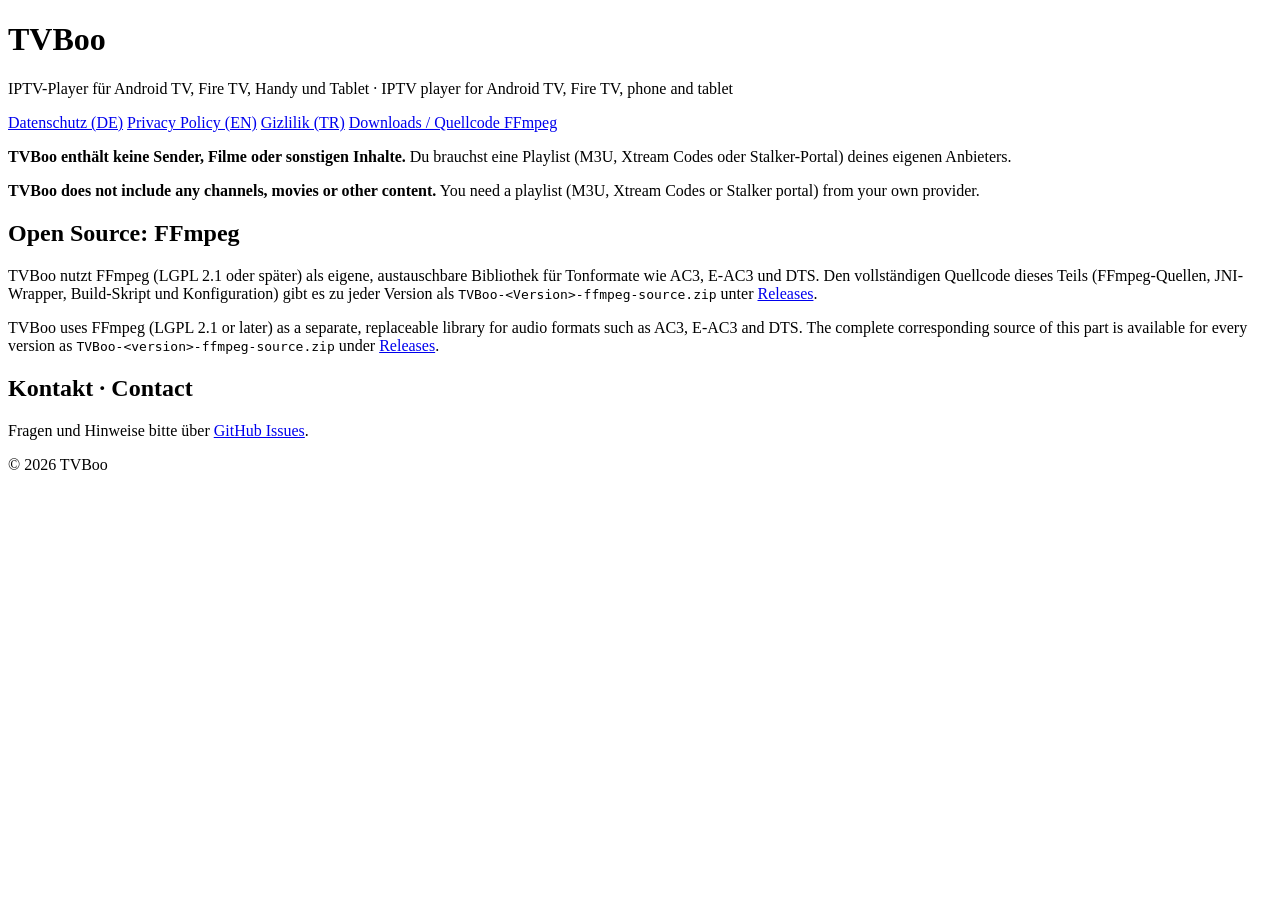
==== index.html @ 4357da3a "Add index.html" ====
<!doctype html>
<html lang="de">
<head>
<meta charset="utf-8">
<meta name="viewport" content="width=device-width, initial-scale=1">
<title>TVBoo</title>
<link rel="stylesheet" href="style.css">
</head>
<body>
<main>
  <h1><span>TVBoo</span></h1>
  <p class="dim">IPTV-Player für Android TV, Fire TV, Handy und Tablet · IPTV player for Android TV, Fire TV, phone and tablet</p>

  <nav>
    <a href="datenschutz.html">Datenschutz (DE)</a>
    <a href="privacy.html">Privacy Policy (EN)</a>
    <a href="gizlilik.html">Gizlilik (TR)</a>
    <a href="https://github.com/AbuTvboo/tvboo/releases">Downloads / Quellcode FFmpeg</a>
  </nav>

  <div class="card">
    <p><strong>TVBoo enthält keine Sender, Filme oder sonstigen Inhalte.</strong> Du brauchst eine Playlist (M3U, Xtream Codes oder Stalker-Portal) deines eigenen Anbieters.</p>
    <p class="dim"><strong>TVBoo does not include any channels, movies or other content.</strong> You need a playlist (M3U, Xtream Codes or Stalker portal) from your own provider.</p>
  </div>

  <h2>Open Source: FFmpeg</h2>
  <p>TVBoo nutzt FFmpeg (LGPL 2.1 oder später) als eigene, austauschbare Bibliothek für Tonformate wie AC3, E-AC3 und DTS. Den vollständigen Quellcode dieses Teils (FFmpeg-Quellen, JNI-Wrapper, Build-Skript und Konfiguration) gibt es zu jeder Version als <code>TVBoo-&lt;Version&gt;-ffmpeg-source.zip</code> unter <a href="https://github.com/AbuTvboo/tvboo/releases">Releases</a>.</p>
  <p class="dim">TVBoo uses FFmpeg (LGPL 2.1 or later) as a separate, replaceable library for audio formats such as AC3, E-AC3 and DTS. The complete corresponding source of this part is available for every version as <code>TVBoo-&lt;version&gt;-ffmpeg-source.zip</code> under <a href="https://github.com/AbuTvboo/tvboo/releases">Releases</a>.</p>

  <h2>Kontakt · Contact</h2>
  <p>Fragen und Hinweise bitte über <a href="https://github.com/AbuTvboo/tvboo/issues">GitHub Issues</a>.</p>

  <footer>© 2026 TVBoo</footer>
</main>
</body>
</html>
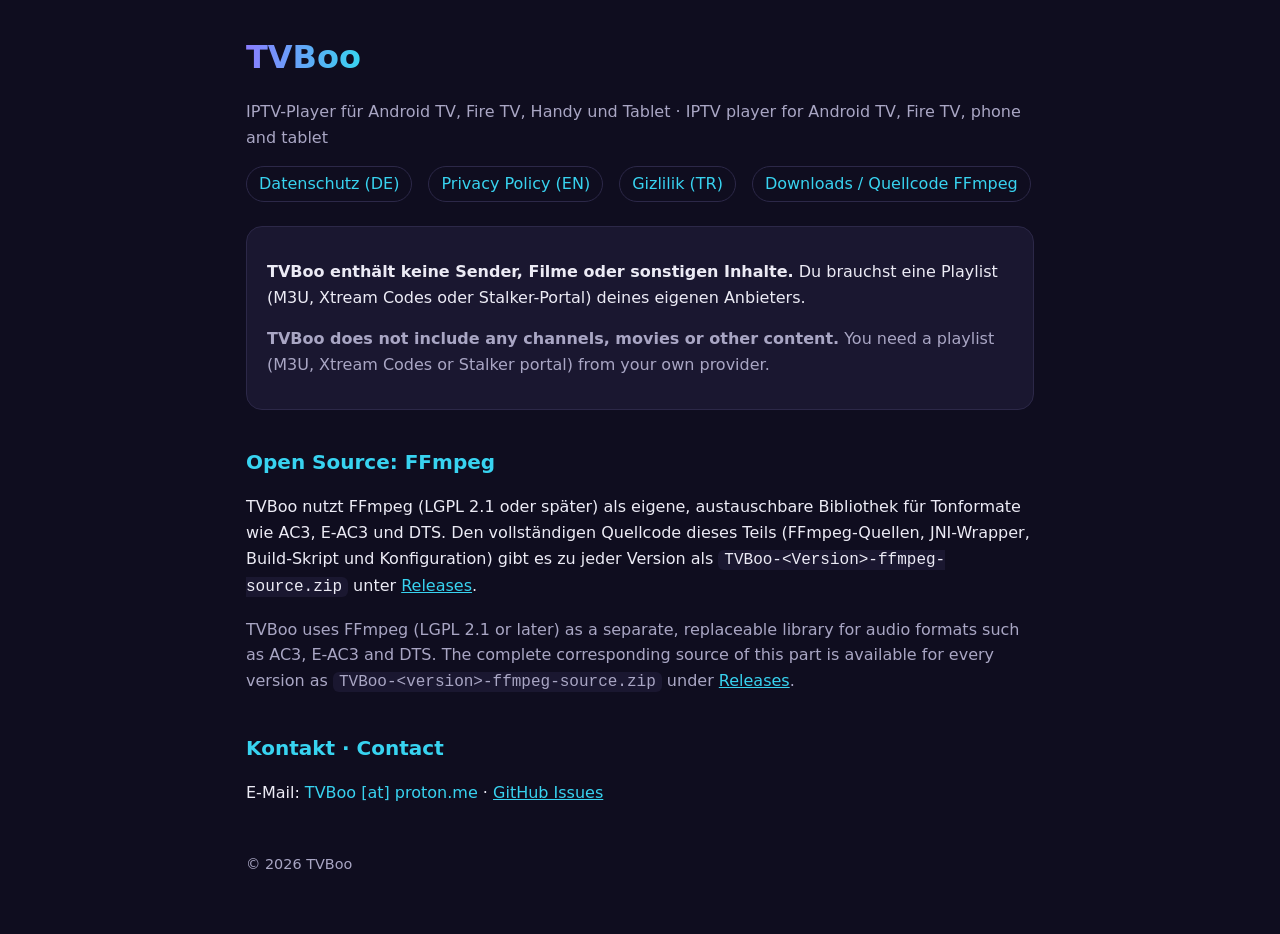
==== commit 3b05b62a: "Update index.html" ====
--- a/index.html
+++ b/index.html
@@ -28,9 +28,10 @@
   <p class="dim">TVBoo uses FFmpeg (LGPL 2.1 or later) as a separate, replaceable library for audio formats such as AC3, E-AC3 and DTS. The complete corresponding source of this part is available for every version as <code>TVBoo-&lt;version&gt;-ffmpeg-source.zip</code> under <a href="https://github.com/AbuTvboo/tvboo/releases">Releases</a>.</p>
 
   <h2>Kontakt · Contact</h2>
-  <p>Fragen und Hinweise bitte über <a href="https://github.com/AbuTvboo/tvboo/issues">GitHub Issues</a>.</p>
+  <p>E-Mail: <a class="mail" data-u="TVBoo" data-d="proton.me">TVBoo [at] proton.me</a> · <a href="https://github.com/AbuTvboo/tvboo/issues">GitHub Issues</a></p>
 
   <footer>© 2026 TVBoo</footer>
 </main>
+<script src="mail.js"></script>
 </body>
 </html>
--- a/style.css
+++ b/style.css
@@ -0,0 +1,32 @@
+:root {
+  --bg: #0f0d1f;
+  --panel: #1a1730;
+  --text: #ecebf5;
+  --dim: #a9a6c4;
+  --accent: #8a7dff;
+  --accent2: #38d3f0;
+  --line: #2c2848;
+}
+* { box-sizing: border-box; }
+body {
+  margin: 0;
+  background: var(--bg);
+  color: var(--text);
+  font: 16px/1.6 system-ui, -apple-system, "Segoe UI", Roboto, sans-serif;
+}
+main { max-width: 820px; margin: 0 auto; padding: 32px 16px 64px; }
+h1 { font-size: 2rem; margin: 0 0 4px; }
+h1 span { background: linear-gradient(90deg, var(--accent), var(--accent2)); -webkit-background-clip: text; background-clip: text; color: transparent; }
+h2 { font-size: 1.25rem; margin: 36px 0 8px; color: var(--accent2); }
+h3 { font-size: 1.05rem; margin: 24px 0 6px; }
+p, li { color: var(--text); }
+.dim { color: var(--dim); }
+a { color: var(--accent2); }
+nav { display: flex; flex-wrap: wrap; gap: 8px 16px; margin: 16px 0 24px; }
+nav a { text-decoration: none; padding: 4px 12px; border: 1px solid var(--line); border-radius: 999px; }
+.card { background: var(--panel); border: 1px solid var(--line); border-radius: 16px; padding: 16px 20px; margin: 16px 0; }
+table { border-collapse: collapse; width: 100%; margin: 8px 0; }
+th, td { text-align: left; padding: 8px; border-bottom: 1px solid var(--line); vertical-align: top; }
+th { color: var(--dim); font-weight: 600; }
+code { background: var(--panel); padding: 1px 6px; border-radius: 6px; }
+footer { margin-top: 48px; color: var(--dim); font-size: .9rem; }
